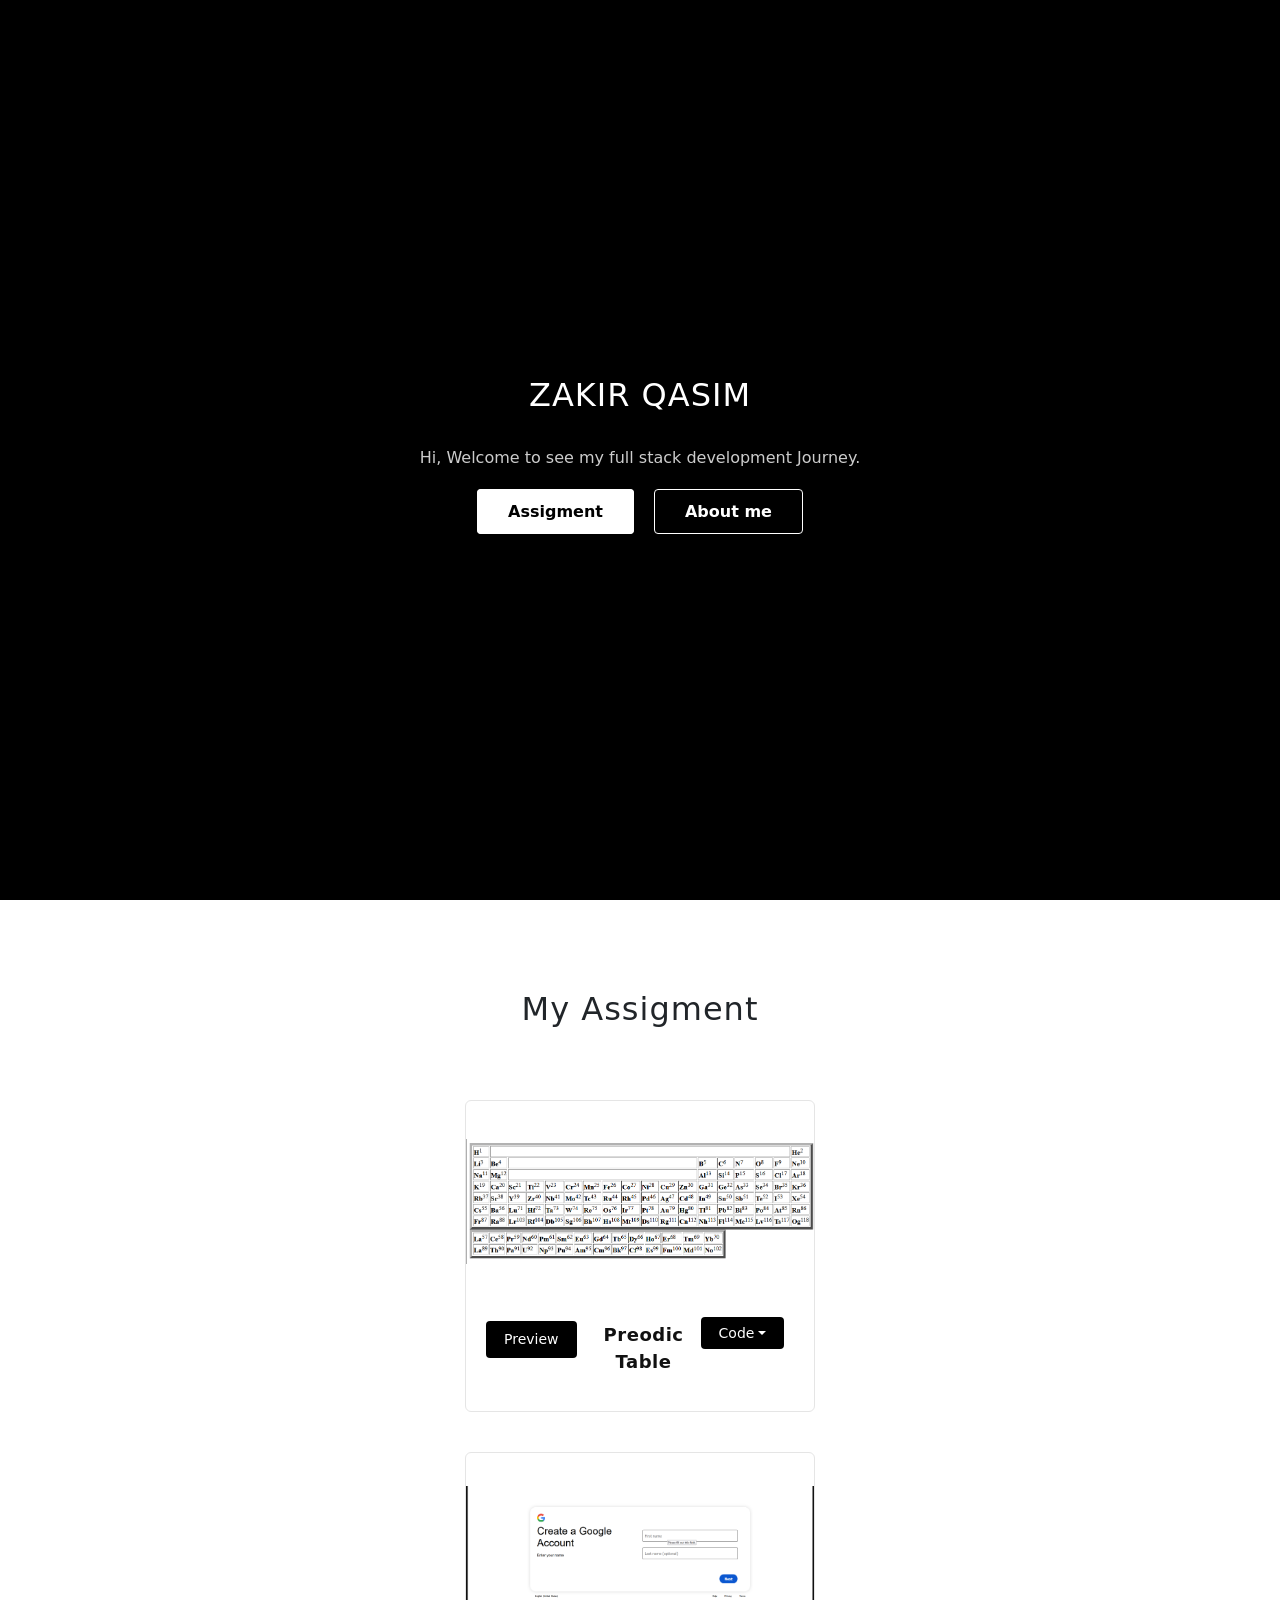
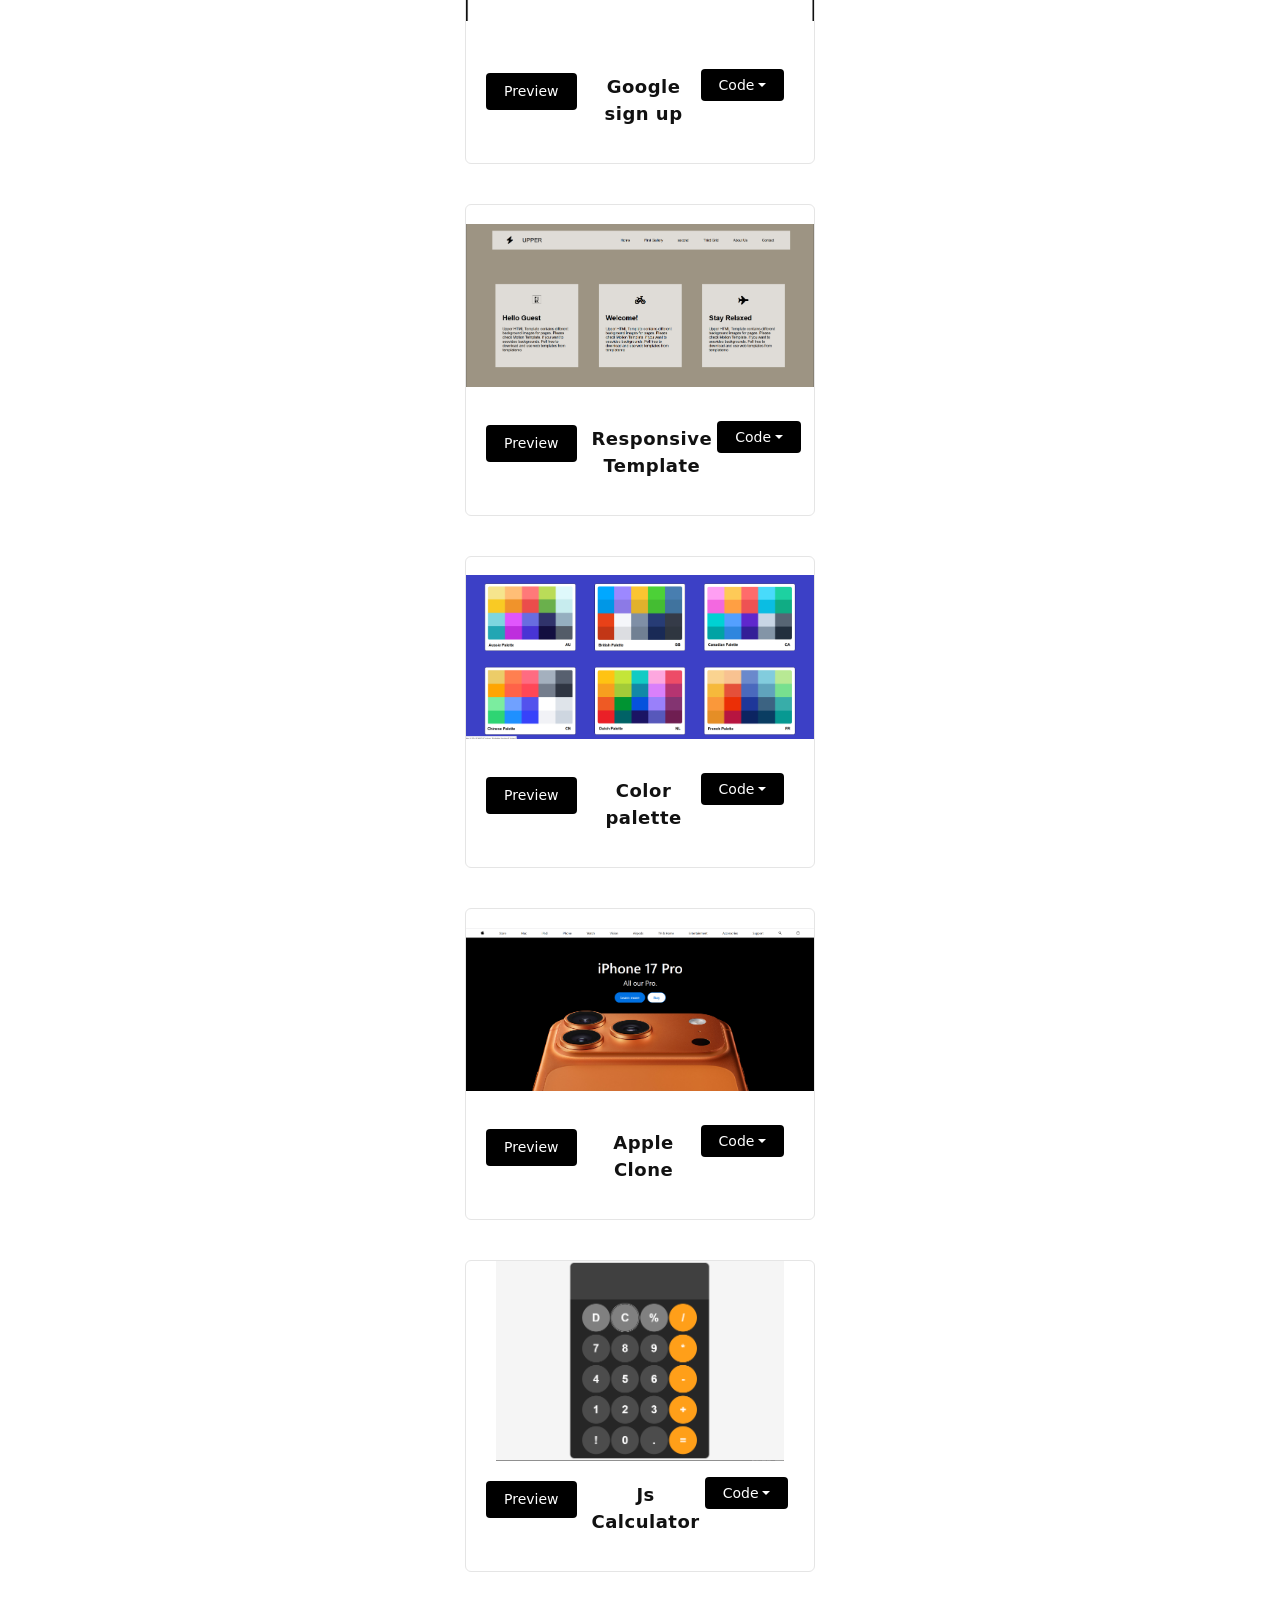
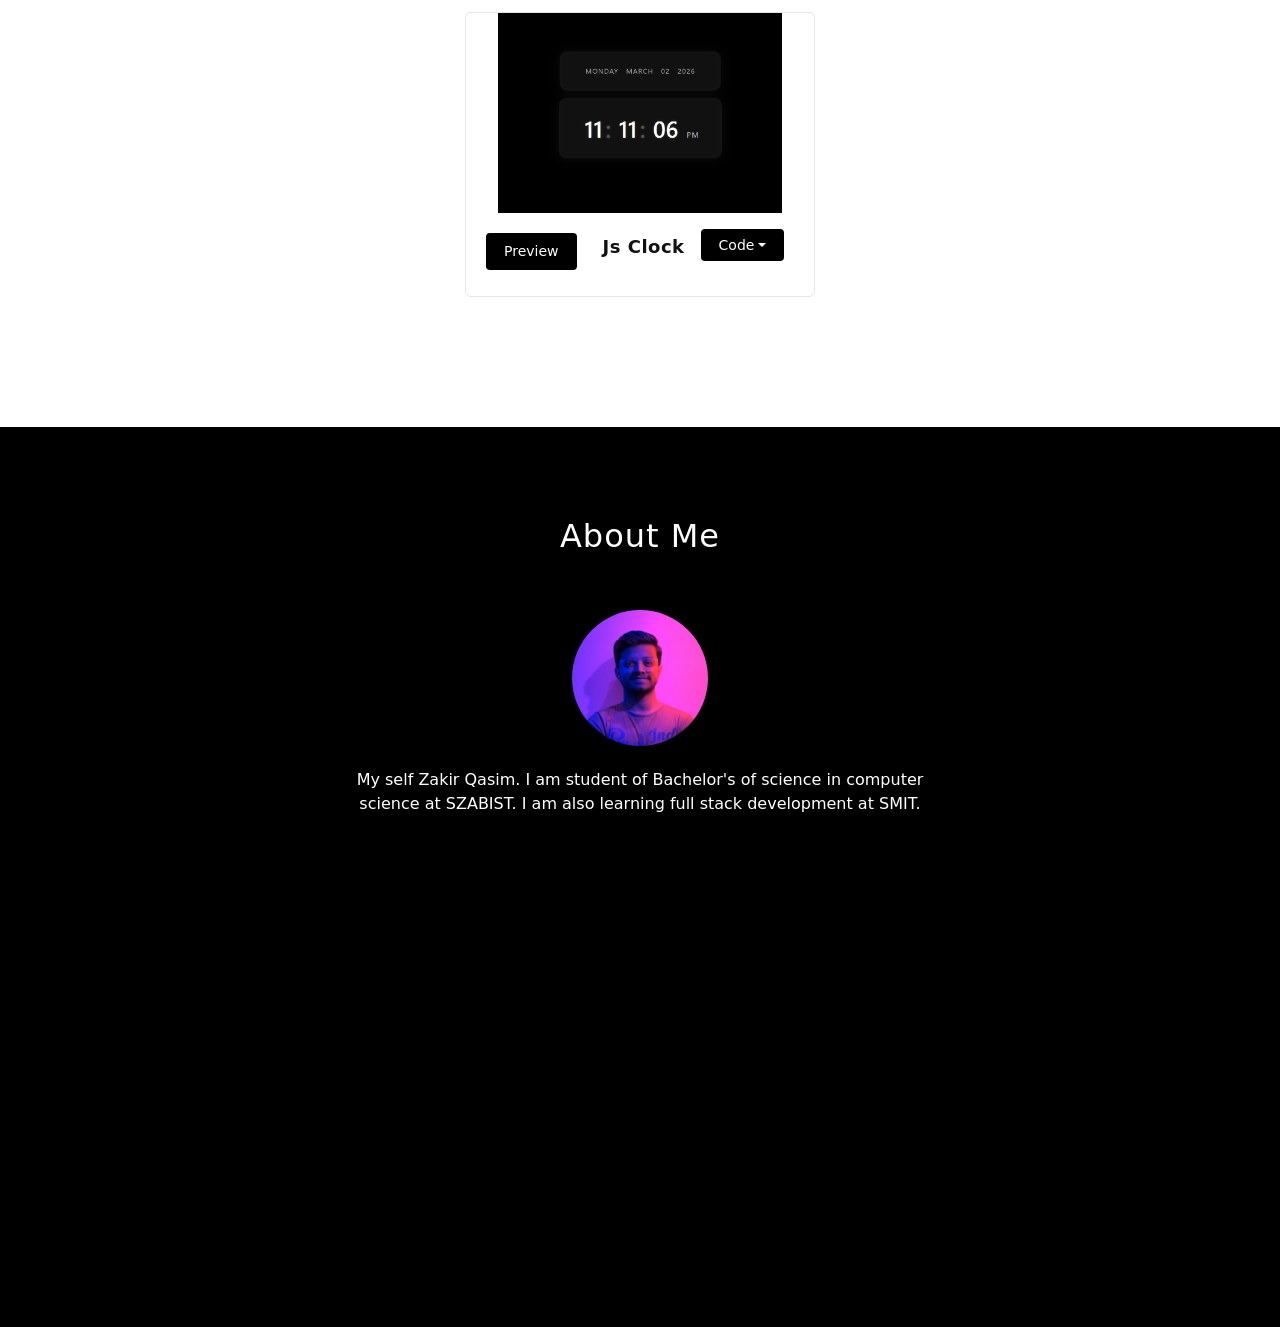
==== index.html @ af273828 "Initial commit" ====
<!DOCTYPE html>
<html lang="en">
<head>
    <meta charset="UTF-8">
    <meta name="viewport" content="width=device-width, initial-scale=1.0">
    <title>Portfolio</title>
    <link rel="stylesheet" href="style.css">
    <link href="https://cdn.jsdelivr.net/npm/bootstrap@5.3.2/dist/css/bootstrap.min.css" rel="stylesheet">

</head>
<body>
    <section>

        <h2>ZAKIR QASIM</h2>
        <br>
        <p>Hi, Welcome to see my full stack development Journey.</p>
        <div class="home-button">
            <div>
                <a class="assigment" href="#Assigment">Assigment</a>
            </div>

            <div>
                <a class="about" href="#About">About me</a>
            </div>
        </div>

    </section>

    <section class="assigment-page">
        <h2 id="Assigment">My Assigment</h2>
        <br>

        <div class="project">
            <img src="./asset/Preodic Table.png" alt="Preodic Table">
            <div class="project-content">
                <a href="./assigment/Preodic table/Predoictable.html">Preview</a>
                <p>Preodic Table</p>
                <div class="dropdown">
                    <a class="dropdown-toggle" href="#" role="button" data-bs-toggle="dropdown">Code</a>
                        <ul class="dropdown-menu">
                            <li><a class="dropdown-item" href="./assigment/Preodic table/index.txt">HTML</a></li>
                        </ul>
                </div>

            </div>
        </div>

        <div class="project">
            <img src="./asset/Google sign up.png" alt="">
            <div class="project-content">
                <a href="./assigment/Google sign up/index.html">Preview</a>
                <p>Google sign up</p>
                <div class="dropdown">
                    <a class="dropdown-toggle" href="#" role="button" data-bs-toggle="dropdown">Code</a>
                        <ul class="dropdown-menu">
                            <li><a class="dropdown-item" href="./assigment/Google sign up/index.txt">HTML</a></li>
                                <li><a class="dropdown-item" href="./assigment/Google sign up/style.css">CSS</a></li>
                        </ul>
                </div>
            </div>
        </div>

        <div class="project">
            <img src="./asset/Responsive Template.png" alt="">
            <div class="project-content">
                <a href="./assigment/Resposive Template/index.html">Preview</a>
                <p>Responsive Template</p>
                <div class="dropdown">
                    <a class="dropdown-toggle" href="#" role="button" data-bs-toggle="dropdown">Code</a>
                        <ul class="dropdown-menu">
                            <li><a class="dropdown-item" href="./assigment/Resposive Template/index.txt">HTML</a></li>
                                <li><a class="dropdown-item" href="./assigment/Resposive Template/style.css">CSS</a></li>
                        </ul>
                </div>
            </div>
        </div>

        <div class="project">
            <img src="./asset/Color Paletee.png" alt="">
            <div class="project-content">
                <a href="./assigment/Colors Palette/index.html">Preview</a>
                <p>Color palette</p>
                <div class="dropdown">
                    <a class="dropdown-toggle" href="#" role="button" data-bs-toggle="dropdown">Code</a>
                        <ul class="dropdown-menu">
                            <li><a class="dropdown-item" href="./assigment/Colors Palette/index.txt">HTML1</a></li>
                            <li><a class="dropdown-item" href="./assigment/Colors Palette/index1.txt">HTML2</a></li>
                                <li><a class="dropdown-item" href="./assigment/Colors Palette/style.css">CSS-1</a></li>
                                <li><a class="dropdown-item" href="./assigment/Colors Palette/style1.css">CSS-2</a></li>
                        </ul>
                </div>
            </div>
        </div>

        <div class="project">
            <img src="./asset/Apple.png" alt="">
            <div class="project-content">
                <a href="./assigment/Apple/index.html">Preview</a>
                <p>Apple Clone</p>
                <div class="dropdown">
                    <a class="dropdown-toggle" href="#" role="button" data-bs-toggle="dropdown">Code</a>
                        <ul class="dropdown-menu">
                            <li><a class="dropdown-item" href="./assigment/Apple/index.txt">HTML</a></li>
                                <li><a class="dropdown-item" href="./assigment/Apple/style.css">CSS</a></li>
                        </ul>
                </div>
            </div>
        </div>

        <div class="project">
            <img src="./asset/Js calculator.png" alt="">
            <div class="project-content">
                <a href="./assigment/Js calculator/index.html">Preview</a>
                <p>Js Calculator</p>
                <div class="dropdown">
                    <a class="dropdown-toggle" href="#" role="button" data-bs-toggle="dropdown">Code</a>
                        <ul class="dropdown-menu">
                            <li><a class="dropdown-item" href="./assigment/Js calculator/index.txt">HTML</a></li>
                                <li><a class="dropdown-item" href="./assigment/Js calculator/style.css">CSS</a></li>
                                <li><a class="dropdown-item" href="./assigment/Js calculator/app.js">JAVA</a></li>
                        </ul>
                </div>
            </div>
        </div>

        <div class="project">
            <img src="./asset/Digital Clock.png" alt="">
            <div class="project-content">
                <a href="./assigment/Js Clock/index.html">Preview</a>
                <p>Js Clock</p>
                <div class="dropdown">
                    <a class="dropdown-toggle" href="#" role="button" data-bs-toggle="dropdown">Code</a>
                        <ul class="dropdown-menu">
                            <li><a class="dropdown-item" href="./assigment/Js Clock/index.txt">HTML</a></li>
                                <li><a class="dropdown-item" href="./assigment/Js Clock/style.css">CSS</a></li>
                                <li><a class="dropdown-item" href="./assigment/Js Clock/app.js">JAVA</a></li>
                        </ul>
                </div>
            </div>
        </div>

    </section>


    <section class="about-page">
        <h2 id="About">About Me</h2>
        <br>
        <img src="./asset/Zakir1.jpg" alt="">
        <br>
        <p>My self Zakir Qasim. I am student of Bachelor's of science in computer science at SZABIST. I am also learning full stack development at SMIT.</p>

    </section>


    <script src="https://cdn.jsdelivr.net/npm/bootstrap@5.3.2/dist/js/bootstrap.bundle.min.js"></script>

</body>
</html>
---- style.css ----
* {
    margin: 0;
    padding: 0;
    box-sizing: border-box;
}

html {
    scroll-behavior: smooth;
}

body {
    font-family: "Helvetica Neue", Arial, sans-serif;
    background-color: #ffffff;
    color: #111;
    line-height: 1.6;
}

section {
    padding: 90px 10%;
    text-align: center;
}

h2 {
    font-size: 34px;
    font-weight: 700;
    margin-bottom: 20px;
    letter-spacing: 1px;
}

p {
    color: #444;
}

section:first-of-type {
    height: 100vh;
    display: flex;
    flex-direction: column;
    justify-content: center;
    background: #000;
    color: #fff;
}

section:first-of-type p {
    color: #ccc;
    margin-bottom: 30px;
}

.home-button {
    display: flex;
    justify-content: center;
    gap: 20px;
}

.home-button a {
    text-decoration: none;
    padding: 12px 30px;
    border-radius: 4px;
    font-weight: 600;
    transition: all 0.3s ease;
    border: 1px solid #fff;
}

.assigment {
    background: #fff;
    color: #000;
}

.about {
    background: transparent;
    color: #fff;
}

.home-button a:hover {
    background: #fff;
    color: #000;
}

.project {
    background: #fff;
    max-width: 350px;
    margin: 40px auto;
    border: 1px solid #e5e5e5;
    border-radius: 6px;
    overflow: hidden;
    transition: all 0.3s ease;
}

.project:hover {
    box-shadow: 0 15px 40px rgba(0,0,0,0.08);
    transform: translateY(-5px);
}

.project img {
    width: 100%;
    height: 200px;
    object-fit:contain;
}

.project-content {
    padding: 20px;
    display: flex;
    justify-content: space-between;
}

.project-content {
    padding: 20px;
    display: flex;
    gap: 5px;
}

.project-content p {
    font-size: 18px;
    font-weight: 600;
    color: #111;
    letter-spacing: 0.5px;
}

.project-content a {
    text-decoration: none;
    padding: 8px 18px;
    background: #000;
    color: #fff;
    border-radius: 4px;
    font-size: 14px;
    transition: 0.3s ease;
    width:fit-content;
}

.project-content a:first-of-type {
    margin-right: 10px;
}

.project-content {
    align-items: flex-start;
}

.project-content a:hover {
    background: #333;
}

.about-page{
    height: 100vh;
    background-color: #000;
    color: #fff;
}
section:last-of-type img {
    width: 140px;
    height: 140px;
    border-radius: 50%;
    object-fit: cover;
    margin: 20px 0;
    border: 2px solid #000;
}

section:last-of-type p {
    max-width: 600px;
    margin: 0 auto;
    font-size: 16px;
    color: #fff;
}

@media (max-width: 768px) {

    section {
        padding: 70px 6%;
    }

    .home-button {
        flex-direction: column;
        gap: 15px;
    }

    h2 {
        font-size: 26px;
    }
}

@media (max-width: 480px) {

    section:first-of-type {
        padding: 40px 5%;
    }

    h2 {
        font-size: 22px;
    }

    .project {
        max-width: 100%;
    }

    .project-content {
        flex-direction: column;
        gap: 10px;
    }
}
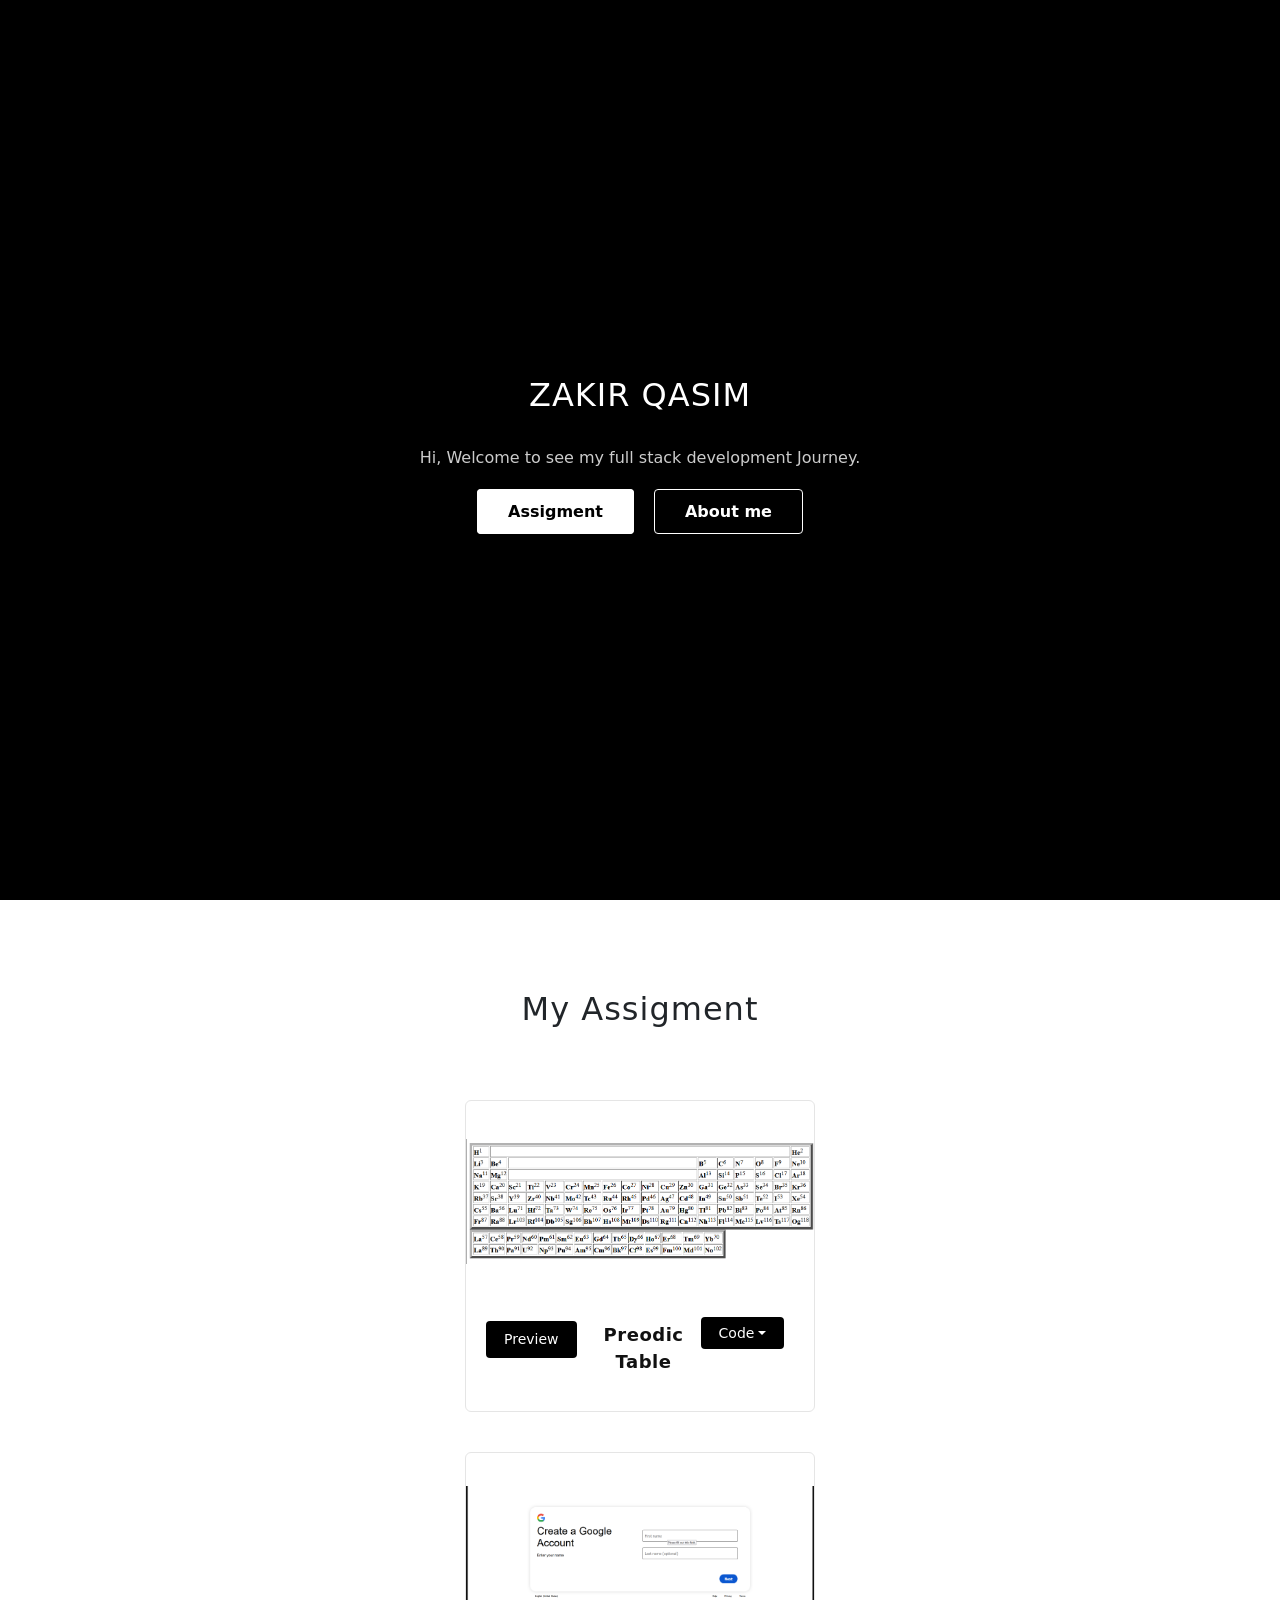
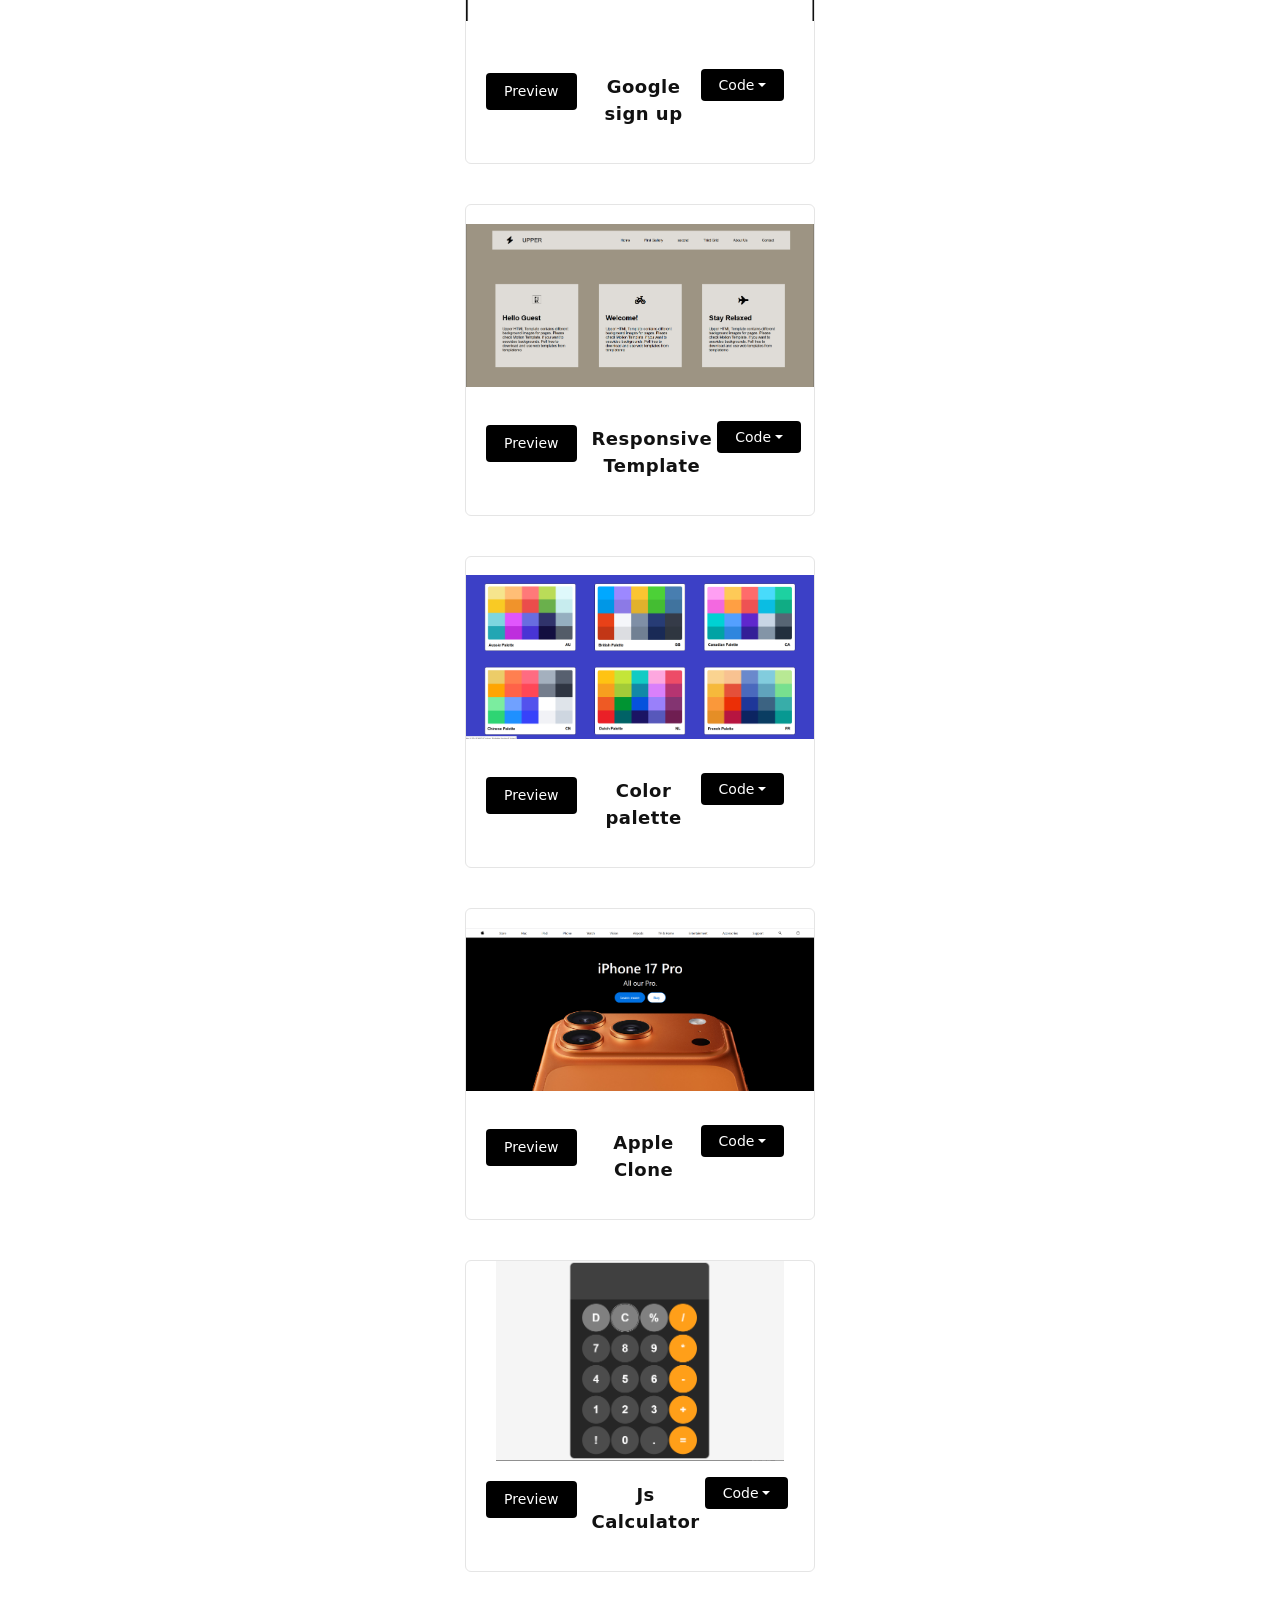
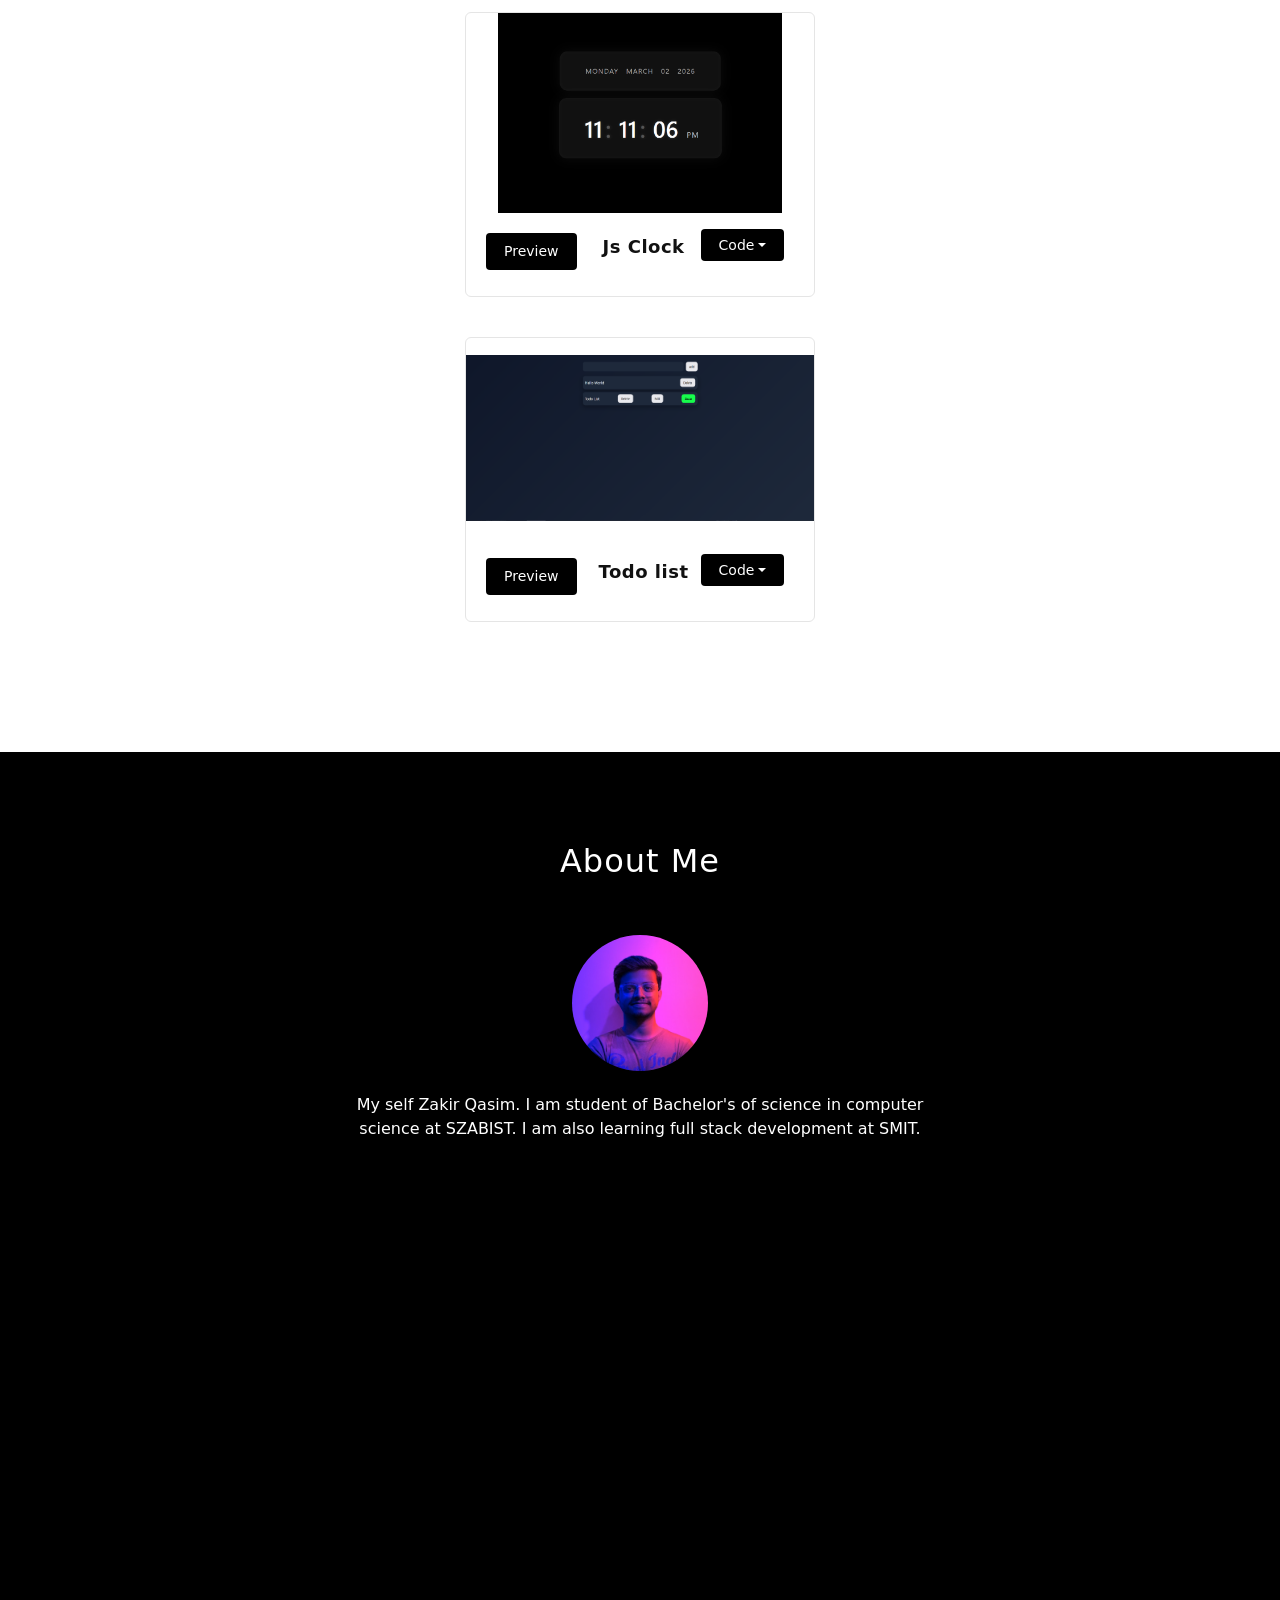
==== commit 2487f953: "updated commit" ====
--- a/index.html
+++ b/index.html
@@ -139,6 +139,23 @@
             </div>
         </div>
 
+        <div class="project">
+            <img src="./asset/Todo list.png" alt="">
+            <div class="project-content">
+                <a href="./assigment/Todo List/index.html">Preview</a>
+                <p>Todo list</p>
+                <div class="dropdown">
+                    <a class="dropdown-toggle" href="#" role="button" data-bs-toggle="dropdown">Code</a>
+                        <ul class="dropdown-menu">
+                            <li><a class="dropdown-item" href="./assigment/Todo List/index.txt">HTML</a></li>
+                                <li><a class="dropdown-item" href="./assigment/Todo List/style.css">CSS</a></li>
+                                <li><a class="dropdown-item" href="./assigment/Todo List/app.js">JAVA</a></li>
+                        </ul>
+                </div>
+            </div>
+        </div>
+
+
     </section>
 
 
